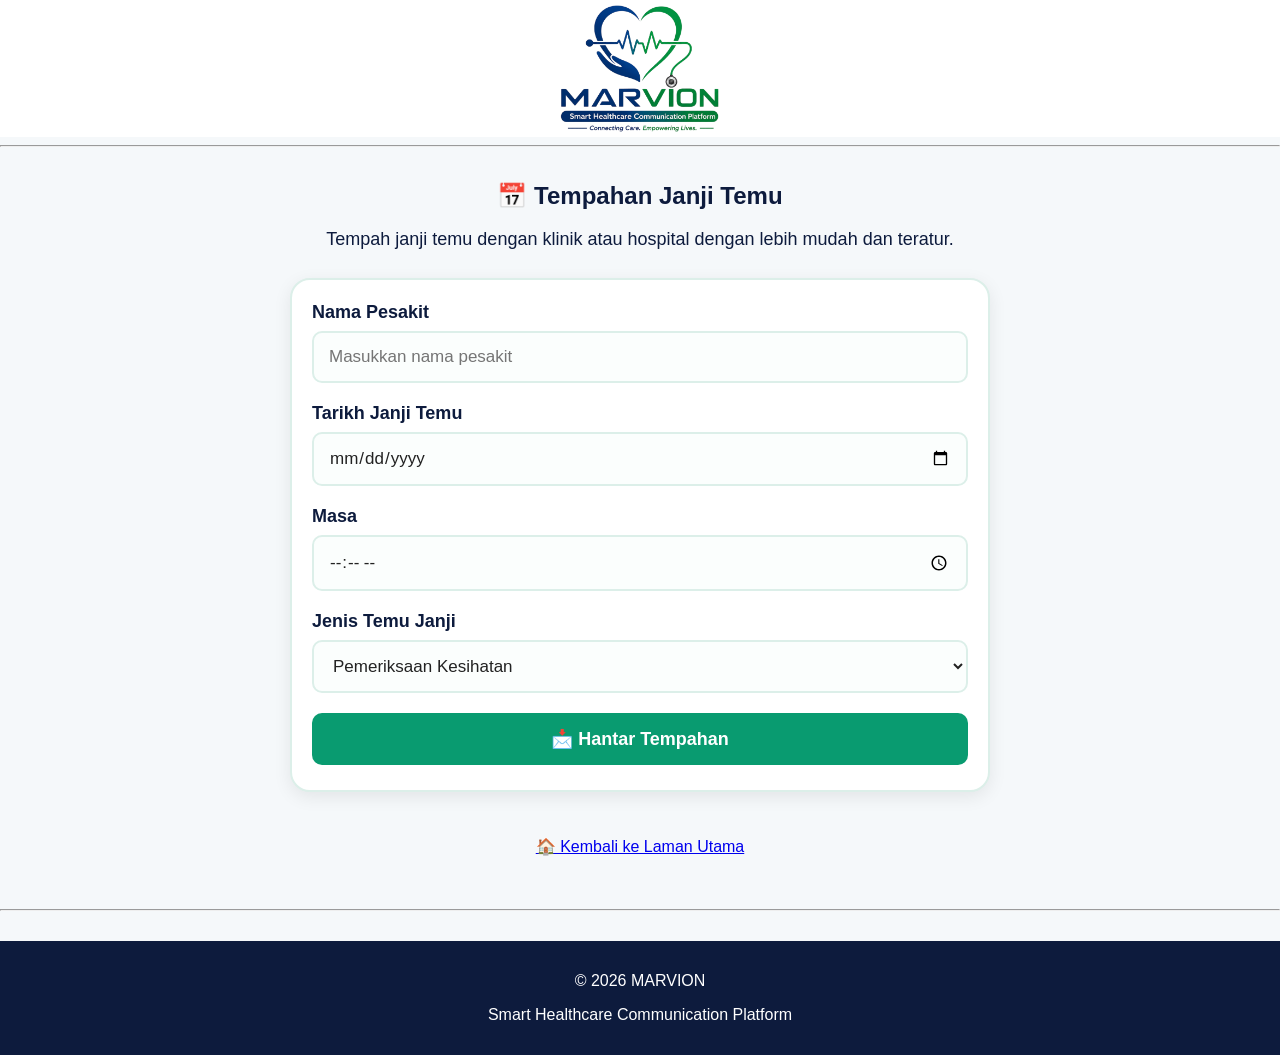
==== appointment.html @ 326092ef "Update appointment.html" ====
<!DOCTYPE html>
<html lang="ms">

<head>
    <meta charset="UTF-8">
    <meta name="viewport" content="width=device-width, initial-scale=1.0">

    <title>Tempahan Janji Temu | MARVION</title>

    <link rel="stylesheet" href="style.css">

    <style>
        main {
            max-width: 700px;
            margin: auto;
            padding: 20px 15px 35px;
        }

        main h2 {
            text-align: center;
            margin: 5px 0 15px;
            line-height: 1.3;
        }

        .intro {
            text-align: center;
            font-size: 18px;
            line-height: 1.5;
            margin: 0 auto 25px;
        }

        .appointment-form {
            background: white;
            border-radius: 20px;
            padding: 22px 20px 25px;
            box-shadow: 0 5px 18px rgba(0, 0, 0, 0.08);
            border: 2px solid #dcefe9;
            box-sizing: border-box;
        }

        .form-group {
            margin-bottom: 20px;
        }

        .form-group label {
            display: block;
            font-size: 18px;
            font-weight: bold;
            margin-bottom: 8px;
            color: #0d1b3d;
        }

        .form-group input,
        .form-group select {
            width: 100%;
            box-sizing: border-box;
            padding: 14px 15px;
            font-size: 17px;
            font-family: Arial, sans-serif;
            border: 2px solid #dcefe9;
            border-radius: 10px;
            background: #fbfefd;
            color: #222;
            outline: none;
        }

        .form-group input:focus,
        .form-group select:focus {
            border-color: #159b72;
        }

        .submit-button {
            width: 100%;
            box-sizing: border-box;
            border: none;
            border-radius: 10px;
            padding: 15px;
            font-size: 18px;
            font-weight: bold;
            font-family: Arial, sans-serif;
            background: #099b70;
            color: white;
            cursor: pointer;
        }

        .success {
            display: none;
            background: #effcf6;
            border: 2px solid #159b72;
            border-radius: 18px;
            padding: 22px 18px;
            margin-top: 28px;
            text-align: center;
            color: #0d1b3d;
            box-sizing: border-box;
        }

        .success h3 {
            color: #247653;
            font-size: 22px;
            margin: 0 0 18px;
        }

        .success p {
            font-size: 17px;
            line-height: 1.5;
            margin: 10px 0;
        }

        .back-link {
            display: block;
            width: fit-content;
            margin: 45px auto 10px;
            text-align: center;
        }

        footer {
            text-align: center;
        }

        @media (max-width: 600px) {

            main {
                padding: 18px 10px 30px;
            }

            main h2 {
                font-size: 22px;
                margin: 5px 0 14px;
            }

            .intro {
                font-size: 17px;
                line-height: 1.5;
                margin-bottom: 25px;
            }

            .appointment-form {
                width: 100%;
                padding: 20px 18px 25px;
                border-radius: 18px;
            }

            .form-group {
                margin-bottom: 19px;
            }

            .form-group label {
                font-size: 18px;
                margin-bottom: 7px;
            }

            .form-group input,
            .form-group select {
                padding: 14px;
                font-size: 17px;
                min-height: 52px;
            }

            .submit-button {
                min-height: 55px;
                font-size: 18px;
            }

            .success {
                margin-top: 28px;
                padding: 22px 16px;
            }
        }
    </style>
</head>

<body>

    <header>
        <img
            src="marvion-logo.png"
            alt="MARVION Smart Healthcare Communication Platform"
            class="logo"
            style="width: 160px !important; max-width: none !important; height: auto; display: block; margin: 0 auto;">
    </header>

    <hr>

    <main>

        <h2>📅 Tempahan Janji Temu</h2>

        <p class="intro">
            Tempah janji temu dengan klinik atau hospital
            dengan lebih mudah dan teratur.
        </p>

        <div class="appointment-form">

            <div class="form-group">
                <label for="nama">Nama Pesakit</label>
                <input
                    type="text"
                    id="nama"
                    placeholder="Masukkan nama pesakit">
            </div>

            <div class="form-group">
                <label for="tarikh">Tarikh Janji Temu</label>
                <input
                    type="date"
                    id="tarikh">
            </div>

            <div class="form-group">
                <label for="masa">Masa</label>
                <input
                    type="time"
                    id="masa">
            </div>

            <div class="form-group">
                <label for="jenis">Jenis Temu Janji</label>

                <select id="jenis">
                    <option value="Pemeriksaan Kesihatan">
                        Pemeriksaan Kesihatan
                    </option>

                    <option value="Rawatan Susulan">
                        Rawatan Susulan
                    </option>

                    <option value="Konsultasi Doktor">
                        Konsultasi Doktor
                    </option>

                    <option value="Pemeriksaan Pergigian">
                        Pemeriksaan Pergigian
                    </option>
                </select>
            </div>

            <button
                type="button"
                class="submit-button"
                onclick="hantarTempahan()">
                📩 Hantar Tempahan
            </button>

        </div>

        <div
            class="success"
            id="pengesahan">

            <h3>📅 Tempahan Berjaya!</h3>

            <div id="butiranTempahan"></div>

            <p>
                Terima kasih kerana menggunakan MARVION.
            </p>

        </div>

        <a
            href="index.html"
            class="back-link">
            🏠 Kembali ke Laman Utama
        </a>

    </main>

    <hr>

    <footer>
        <p>© 2026 MARVION</p>
        <p>Smart Healthcare Communication Platform</p>
    </footer>


    <script>

        function hantarTempahan() {

            let nama =
                document.getElementById("nama").value.trim();

            let tarikh =
                document.getElementById("tarikh").value;

            let masa =
                document.getElementById("masa").value;

            let jenis =
                document.getElementById("jenis").value;


            if (nama === "") {
                alert("Sila masukkan nama pesakit.");
                return;
            }

            if (tarikh === "") {
                alert("Sila pilih tarikh janji temu.");
                return;
            }

            if (masa === "") {
                alert("Sila pilih masa janji temu.");
                return;
            }


            /* SIMPAN TEMPAHAN */
            let tempahan = {
                nama: nama,
                tarikh: tarikh,
                masa: masa,
                jenis: jenis
            };

            localStorage.setItem(
                "tempahanJanjiTemu",
                JSON.stringify(tempahan)
            );


            /* PAPARKAN PENGESAHAN */
            paparTempahan(tempahan);


            document.getElementById("pengesahan")
                .scrollIntoView({
                    behavior: "smooth",
                    block: "start"
                });
        }


        function paparTempahan(tempahan) {

            document.getElementById("butiranTempahan").innerHTML =

                "<p><strong>Nama:</strong> " +
                tempahan.nama +
                "</p>" +

                "<p><strong>Tarikh:</strong> " +
                tempahan.tarikh +
                "</p>" +

                "<p><strong>Masa:</strong> " +
                tempahan.masa +
                "</p>" +

                "<p><strong>Jenis Temu Janji:</strong> " +
                tempahan.jenis +
                "</p>";

            document.getElementById("pengesahan")
                .style.display = "block";
        }


        /* PAPARKAN SEMULA TEMPAHAN YANG TELAH DISIMPAN */
        window.onload = function() {

            let data =
                localStorage.getItem("tempahanJanjiTemu");

            if (data) {

                let tempahan =
                    JSON.parse(data);

                document.getElementById("nama").value =
                    tempahan.nama;

                document.getElementById("tarikh").value =
                    tempahan.tarikh;

                document.getElementById("masa").value =
                    tempahan.masa;

                document.getElementById("jenis").value =
                    tempahan.jenis;

                paparTempahan(tempahan);
            }
        };

    </script>

</body>

</html>
---- style.css ----
body {
    font-family: Arial, sans-serif;
    margin: 0;
    background-color: #f5f8fa;
    color: #0d1b3d;
}

header {
    background: white;
    color: white;
    padding: 5px 10px;
    text-align: center;
}

header h1 {
    font-size: 36px;
    margin: 5px 0 10px;
}

header p {
    margin: 8px 0;
}

header p strong {
    color: #b7f7dc;
}

.logo {
    width: 190px;
    max-width: 65%;
    height: auto;
    display: block;
    margin: 0 auto 5px;
}

main {
    padding: 0 15px 30px;
    max-width: 1000px;
    margin: auto;
}

main h2 {
    text-align: center;
    color: #0d1b3d;
    margin-top: 10px;
    margin-bottom: 25px;
}

.arahan {
    text-align: center;
    margin-bottom: 20px;
}
.menu {
    display: grid;
    grid-template-columns: 1fr 1fr;
    gap: 18px;
}

.card {
    background: white;
    padding: 25px 15px;
    border-radius: 14px;
    text-align: center;
    font-weight: bold;
    text-decoration: none;
    color: #0d1b3d;
    border: 2px solid #d8eee5;
    box-shadow: 0 4px 10px rgba(13, 27, 61, 0.08);
    transition: 0.2s;
}

.card:hover {
    background-color: #ecfdf5;
    border-color: #059669;
    transform: translateY(-3px);
}

footer {
    background-color: #0d1b3d;
    color: white;
    text-align: center;
    padding: 15px;
    margin-top: 30px;
}

@media (max-width: 600px) {
    .menu {
        grid-template-columns: 1fr;
    }

    header h1 {
        font-size: 30px;
    }

    header {
    padding: 5px 10px;
  }

.logo {
    display: block;
    width: 180px;
    max-width: 100%;
    height: auto;
    margin: 0 auto;
}

header p {
    margin: 2px 0;
    font-size: 12px;
  }
}

/* EMERGENCY MODE */
.emergency-card {
    background: #fff0f0;
    border: 3px solid #d32f2f;
    color: #b71c1c;
    font-size: 22px;
    padding: 25px 15px;
    font-weight: bold;
    box-shadow: 0 4px 12px rgba(211, 47, 47, 0.25);
    animation: emergencyPulse 1.5s infinite;
}

.emergency-card small {
    display: block;
    font-size: 14px;
    margin-top: 8px;
    color: #7f0000;
}

@keyframes emergencyPulse {
    0%, 100% {
        transform: scale(1);
    }
    50% {
        transform: scale(1.02);
    }
}

/* Logo untuk telefon */
@media (max-width: 600px) {
    header {
        padding: 3px 10px !important;
    }

    header img,
    .logo {
        width: 100px !important;
        max-width: 100px !important;
        height: auto !important;
        display: block;
        margin: 0 auto;
    }
}

@media (max-width: 600px) {
    header {
        padding: 2px 10px;
    }

    .logo {
        width: 190px;
        max-width: 65%;
        margin: 0 auto 2px;
    }

    header + hr {
        margin: 5px 0;
    }

    main h2 {
        margin-top: 10px;
        margin-bottom: 15px;
    }
}

/* ===== BORANG TEMPAHAN ===== */

form {
    max-width: 600px;
    margin: 0 auto;
    background: white;
    padding: 25px;
    border-radius: 16px;
    box-shadow: 0 4px 15px rgba(13, 27, 61, 0.08);
    border: 2px solid #d8eee5;
}

form label {
    display: block;
    text-align: left;
    font-weight: bold;
    color: #0d1b3d;
    margin-top: 15px;
    margin-bottom: 6px;
}

form input,
form select {
    width: 100%;
    box-sizing: border-box;
    padding: 12px;
    border: 2px solid #d8eee5;
    border-radius: 10px;
    font-size: 16px;
    background: #f9fdfb;
}

form input:focus,
form select:focus {
    outline: none;
    border-color: #059669;
}

form button {
    display: block;
    width: 100%;
    margin-top: 22px;
    padding: 13px;
    border: none;
    border-radius: 10px;
    background: #059669;
    color: white;
    font-size: 17px;
    font-weight: bold;
    cursor: pointer;
}

form button:hover {
    background: #047857;
    transform: translateY(-2px);
}

#pengesahan {
    max-width: 600px;
    margin: 20px auto;
    padding: 20px;
    background: #ecfdf5;
    border: 2px solid #059669;
    border-radius: 14px;
    text-align: center;
}

#pengesahan h3 {
    color: #047857;
}

/* Paparan telefon */
@media (max-width: 600px) {
    form {
        padding: 18px;
        margin: 0 10px;
    }

    form input,
    form select {
        font-size: 15px;
    }

/* ===== KEMASAN AKHIR MARVION ===== */

main {
    text-align: center;
}

main > p {
    text-align: center;
}

main form {
    margin-left: auto;
    margin-right: auto;
}

#status {
    max-width: 600px;
    margin: 25px auto;
    padding: 25px;
    text-align: center;
    background: #ffffff;
    border-radius: 14px;
    box-shadow: 0 2px 8px rgba(0,0,0,0.08);
}

#status p {
    text-align: center;
    margin: 8px 0;
}

#status strong {
    display: inline-block;
    margin-bottom: 8px;
}

#pengesahan {
    max-width: 600px;
    margin: 25px auto;
    text-align: center;
}

main a {
    display: block;
    width: fit-content;
    margin: 20px auto;
    text-align: center;
}

header {
    text-align: center;
}

header .logo {
    display: block;
    margin-left: auto;
    margin-right: auto;
}

footer {
    text-align: center;
}
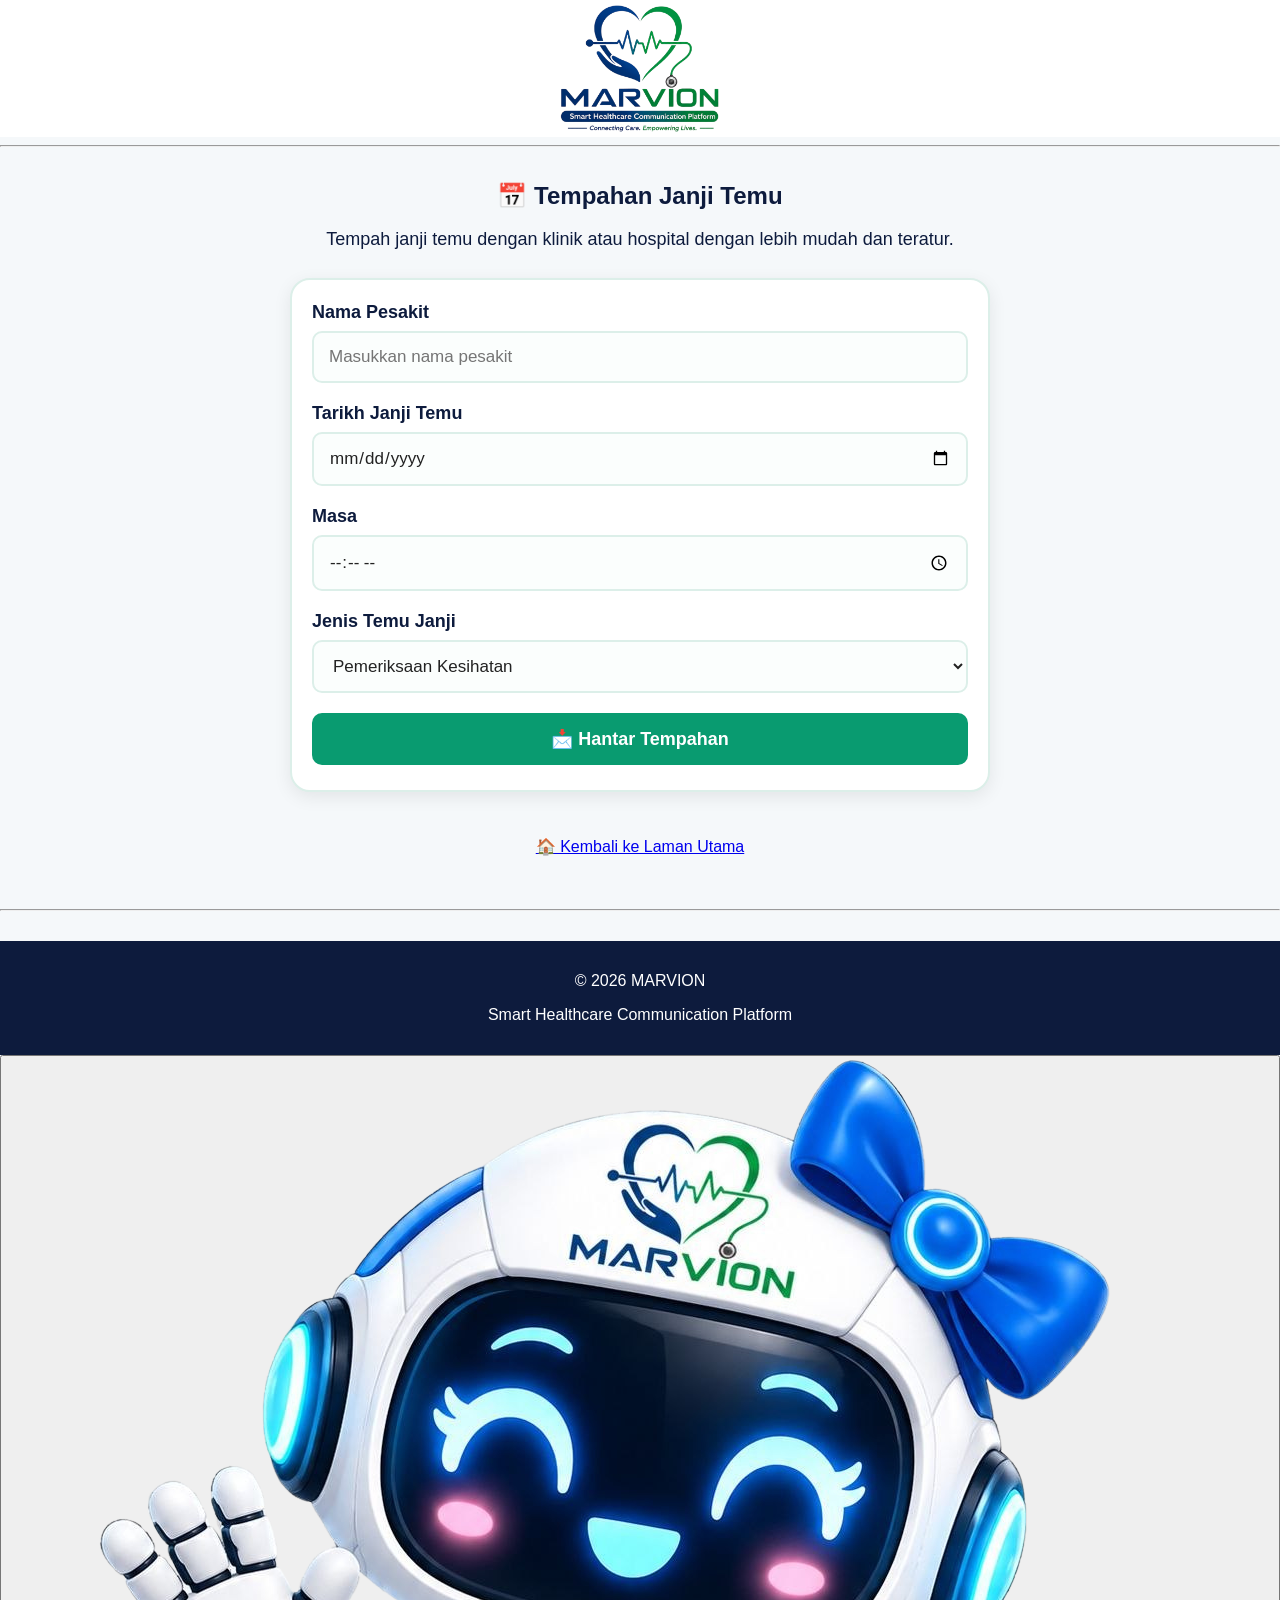
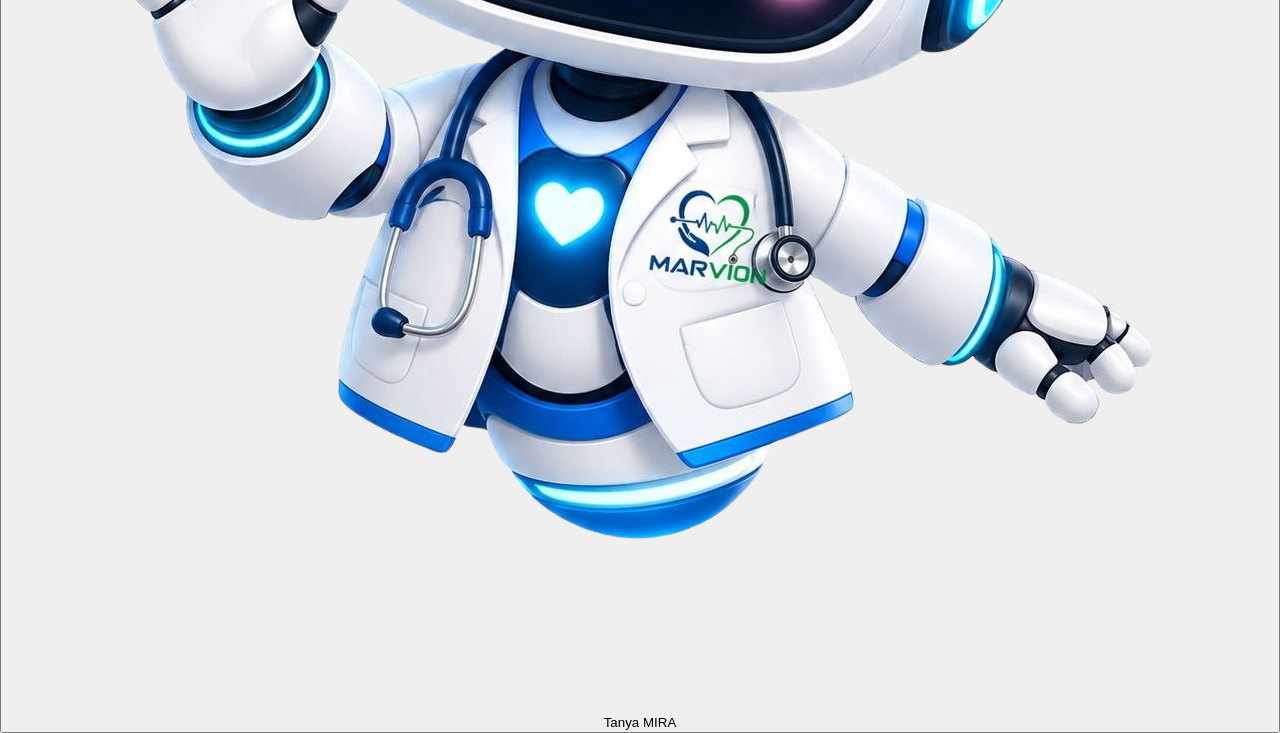
==== commit acda2bf9: "Update appointment.html" ====
--- a/appointment.html
+++ b/appointment.html
@@ -389,6 +389,13 @@
 
     </script>
 
+<!-- MIRA - MARVION Intelligent Response Assistant -->
+<button id="mira-chat-button" type="button">
+    <span id="mira-avatar">
+        <img src="mira-robot.png" alt="MIRA">
+    </span>
+    <span>Tanya MIRA</span>
+</button>    
 </body>
 
 </html>
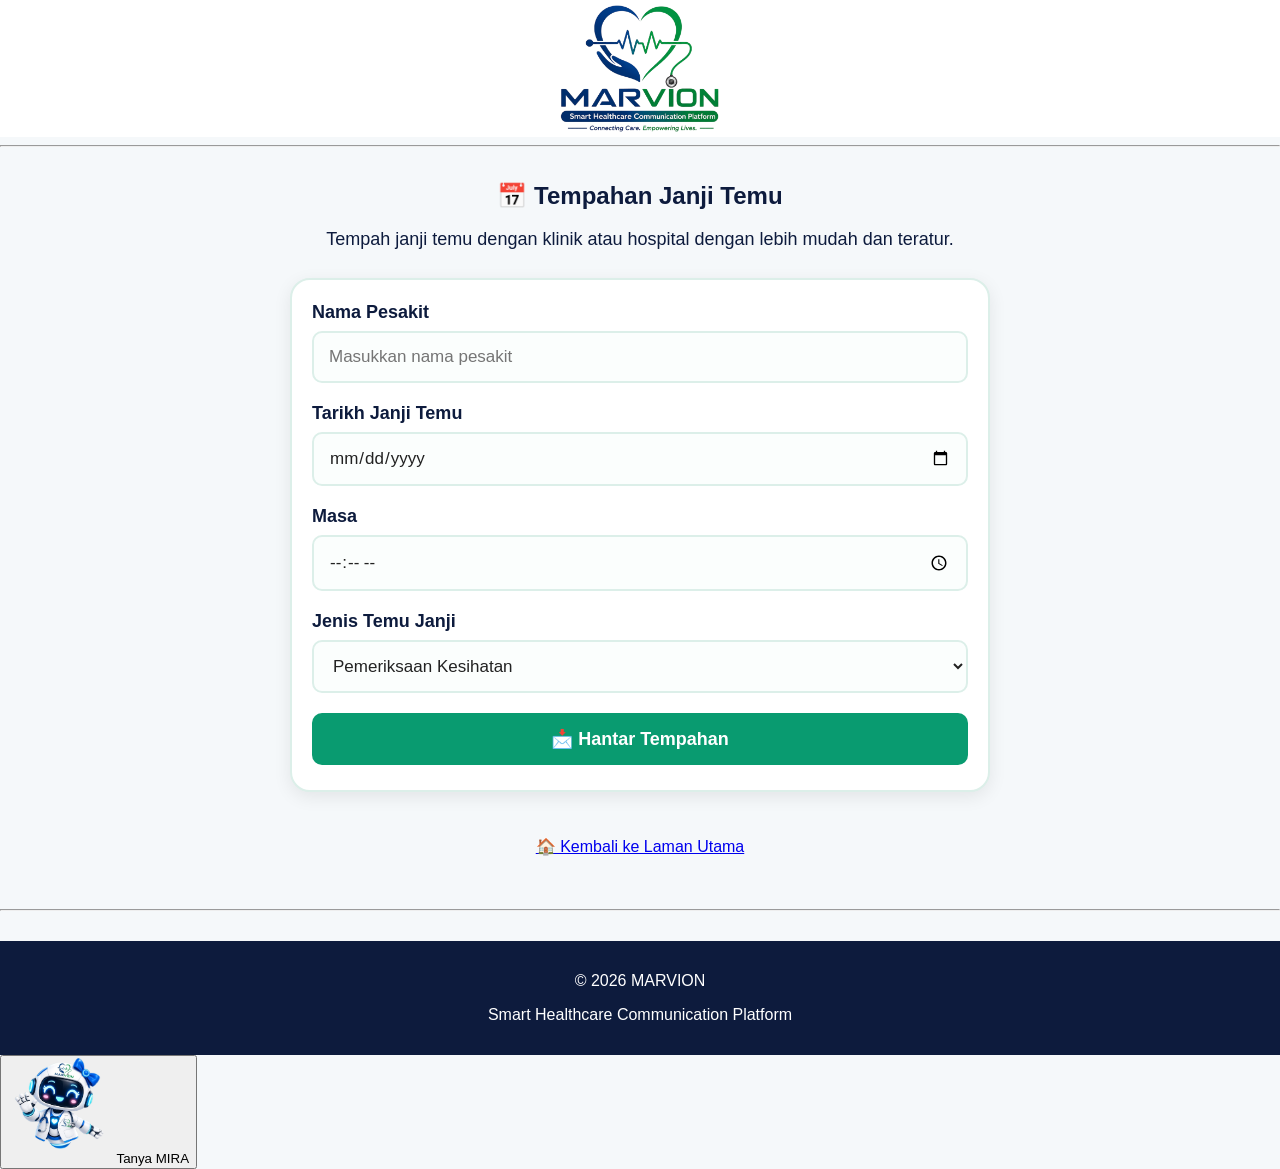
==== commit 49c8e64c: "Update appointment.html" ====
--- a/appointment.html
+++ b/appointment.html
@@ -392,7 +392,7 @@
 <!-- MIRA - MARVION Intelligent Response Assistant -->
 <button id="mira-chat-button" type="button">
     <span id="mira-avatar">
-        <img src="mira-robot.png" alt="MIRA">
+        <img src="mira-robot.png" alt="MIRA" style="width:105px; height:105px; object-fit:contain;">
     </span>
     <span>Tanya MIRA</span>
 </button>    
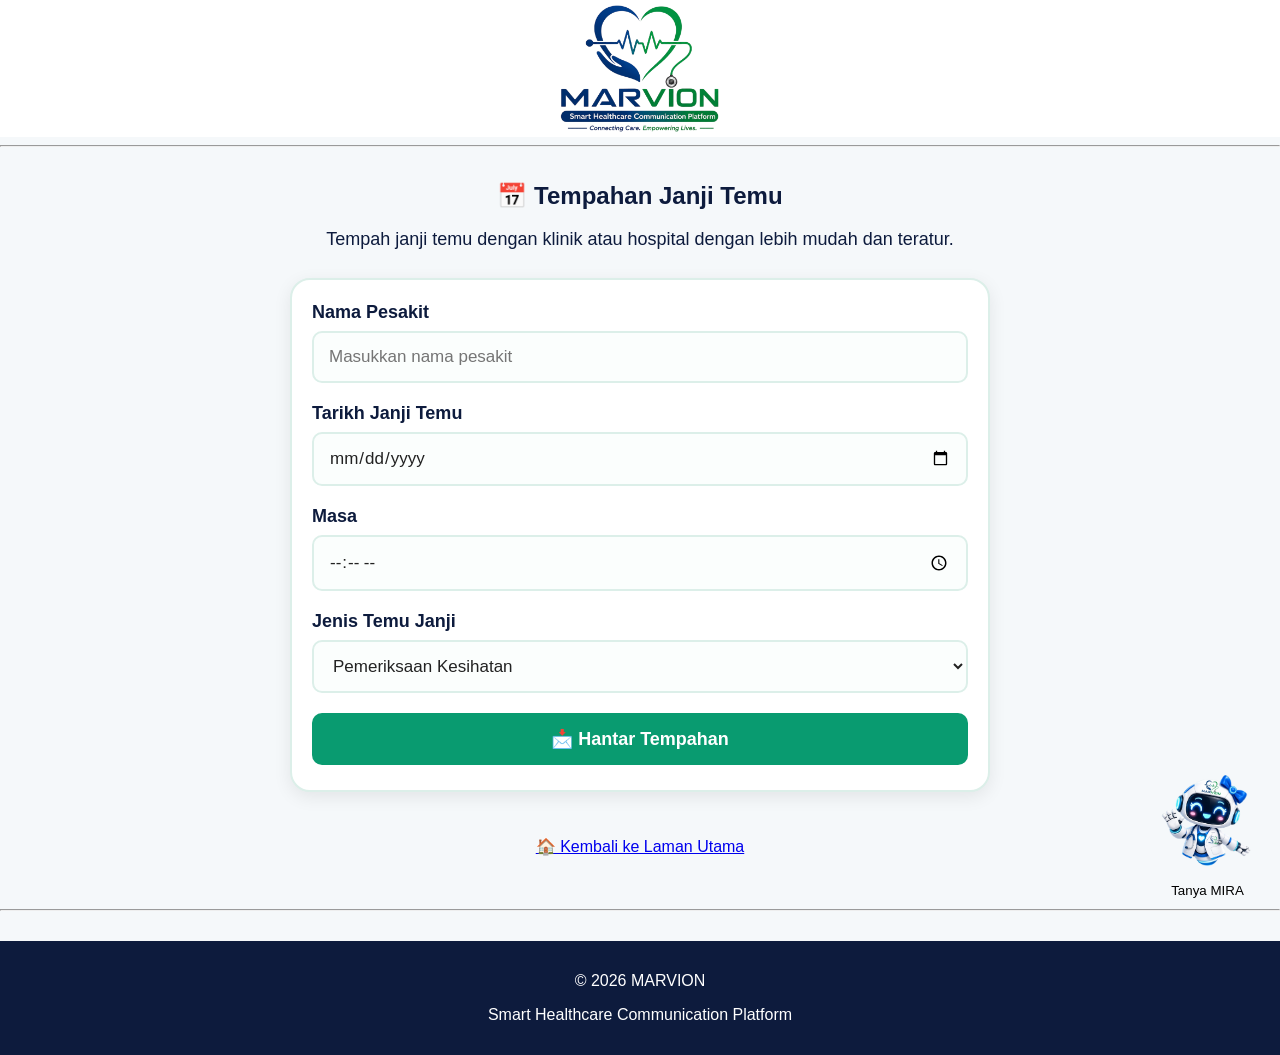
==== commit 993c32d2: "Update appointment.html" ====
--- a/appointment.html
+++ b/appointment.html
@@ -390,7 +390,7 @@
     </script>
 
 <!-- MIRA - MARVION Intelligent Response Assistant -->
-<button id="mira-chat-button" type="button">
+<button id="mira-chat-button" type="button" style="position:fixed; right:20px; bottom:20px; width:105px; height:105px; background:transparent; border:none; padding:0; z-index:9999;">
     <span id="mira-avatar">
         <img src="mira-robot.png" alt="MIRA" style="width:105px; height:105px; object-fit:contain;">
     </span>
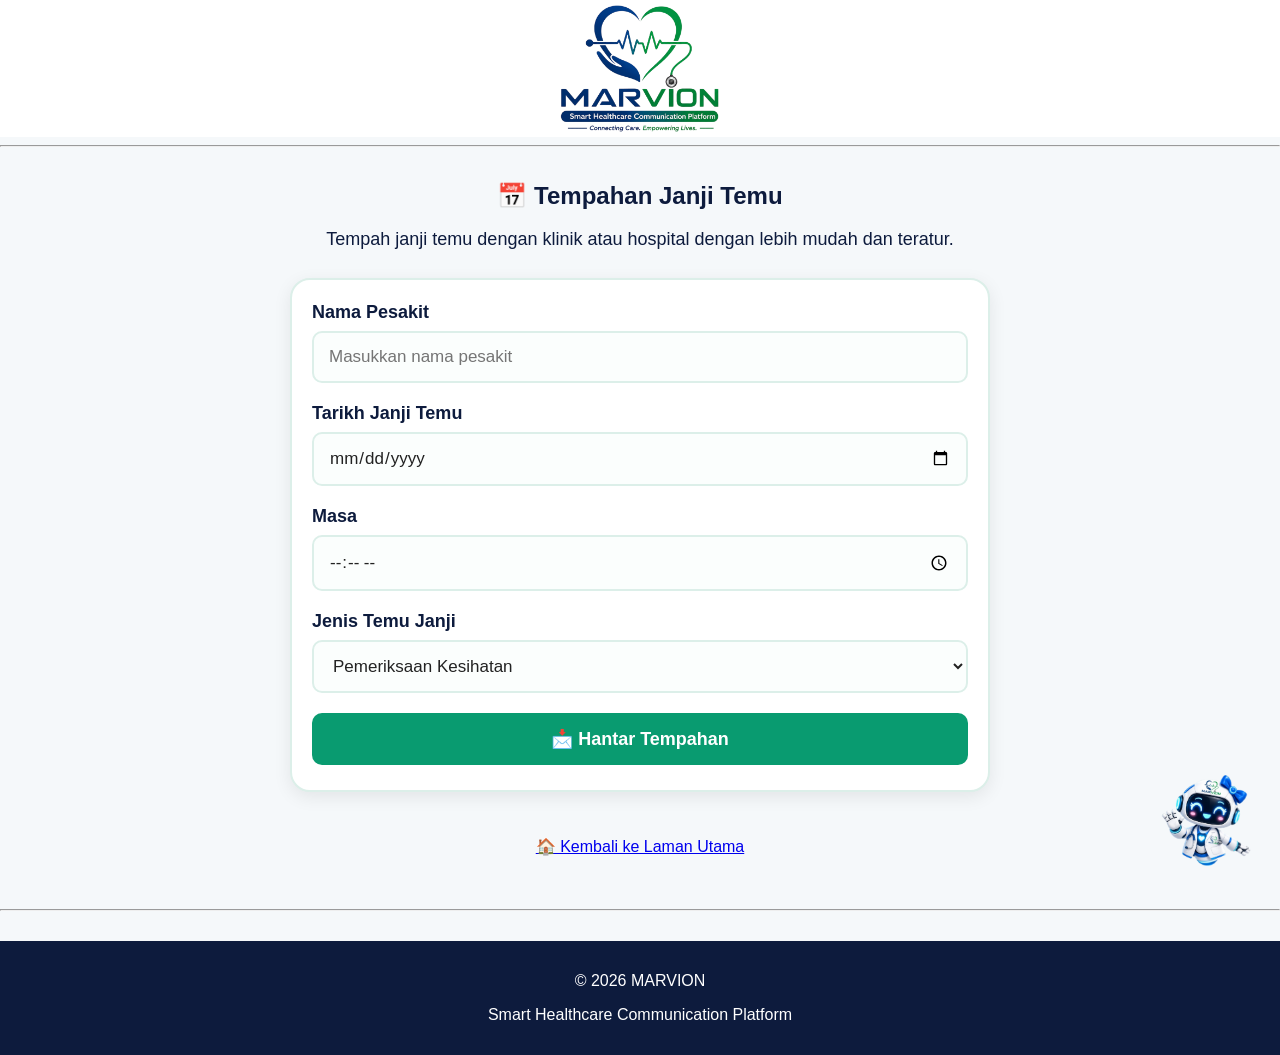
==== commit 24aebbc3: "Update appointment.html" ====
--- a/appointment.html
+++ b/appointment.html
@@ -394,7 +394,7 @@
     <span id="mira-avatar">
         <img src="mira-robot.png" alt="MIRA" style="width:105px; height:105px; object-fit:contain;">
     </span>
-    <span>Tanya MIRA</span>
+    <span style="display:none;">Tanya MIRA</span>
 </button>    
 </body>
 
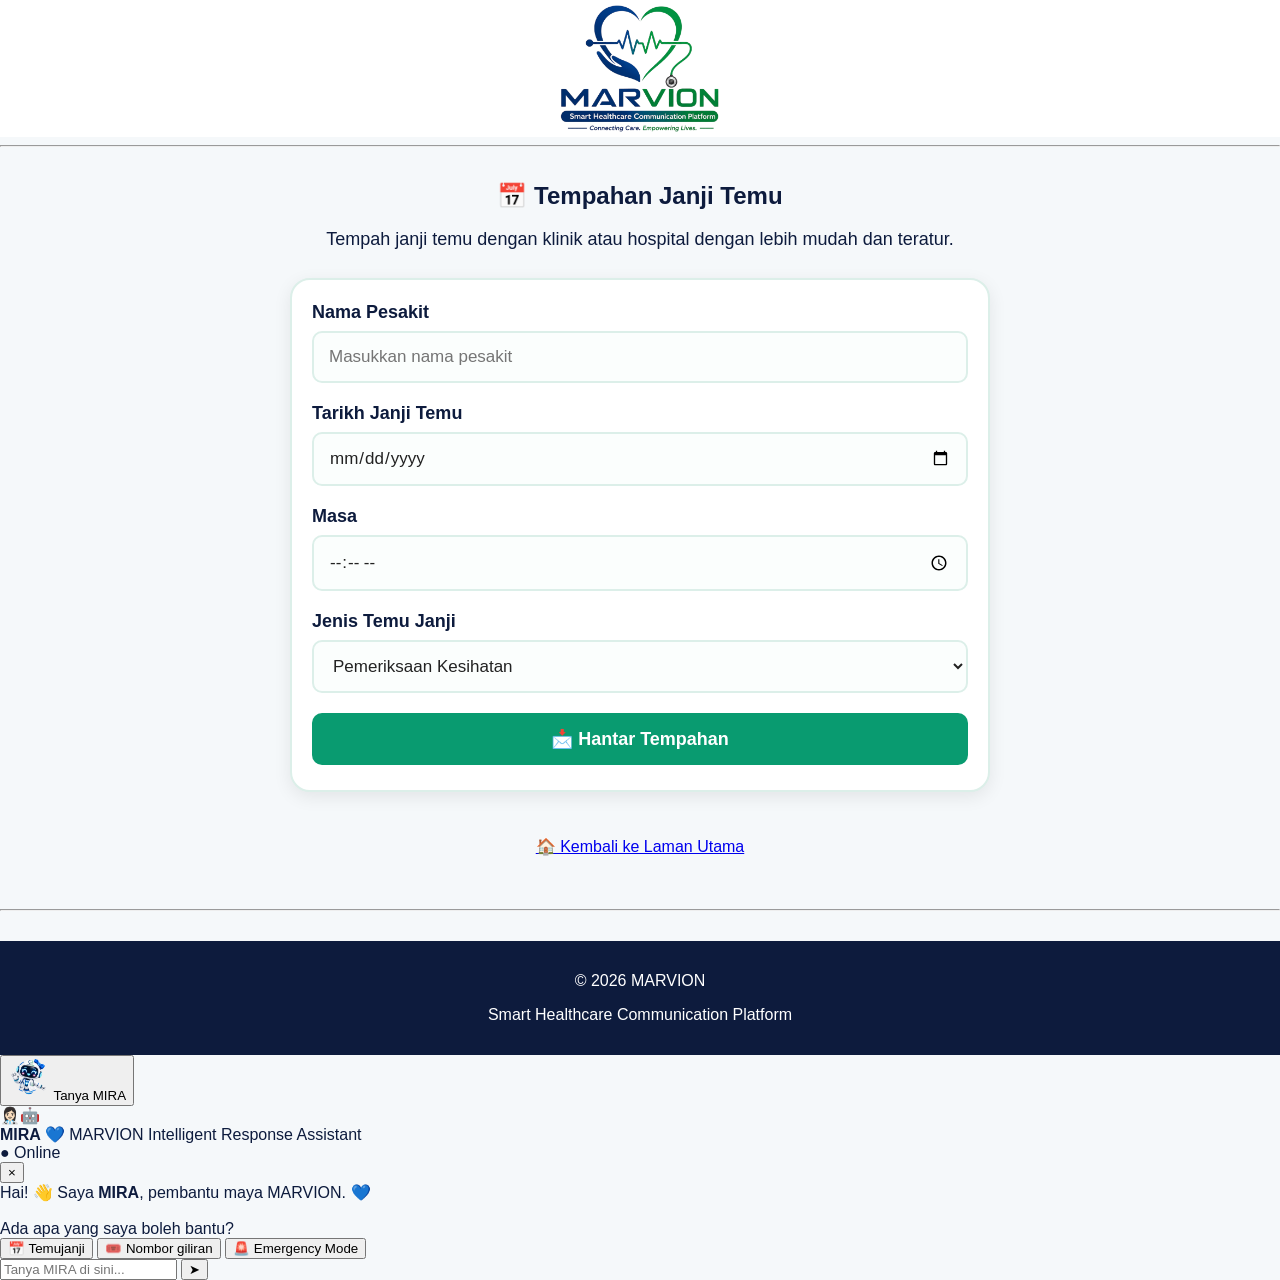
==== commit 37f18756: "Update appointment.html" ====
--- a/appointment.html
+++ b/appointment.html
@@ -390,12 +390,70 @@
     </script>
 
 <!-- MIRA - MARVION Intelligent Response Assistant -->
-<button id="mira-chat-button" type="button" style="position:fixed; right:20px; bottom:20px; width:105px; height:105px; background:transparent; border:none; padding:0; z-index:9999;">
+
+<button id="mira-chat-button" type="button">
     <span id="mira-avatar">
-        <img src="mira-robot.png" alt="MIRA" style="width:105px; height:105px; object-fit:contain;">
+        <img src="mira-robot.png" alt="MIRA" style="width:42px; height:42px; object-fit:contain; border-radius:50%;">
     </span>
-    <span style="display:none;">Tanya MIRA</span>
-</button>    
+    <span>Tanya MIRA</span>
+</button>
+
+<div id="mira-chat-box">
+
+    <div id="mira-header">
+        <div id="mira-header-avatar">👩🏻‍⚕️🤖</div>
+
+        <div id="mira-header-info">
+            <strong>MIRA 💙</strong>
+            <span>MARVION Intelligent Response Assistant</span>
+            <div class="mira-online">● Online</div>
+        </div>
+
+        <button id="mira-close" type="button">×</button>
+    </div>
+
+    <div id="mira-messages">
+
+        <div class="mira-message bot">
+            <div class="mira-bubble">
+                Hai! 👋 Saya <strong>MIRA</strong>, pembantu maya MARVION. 💙
+                <br><br>
+                Ada apa yang saya boleh bantu?
+            </div>
+        </div>
+
+    </div>
+
+    <div id="mira-quick-buttons">
+
+        <button class="mira-quick-btn" type="button">
+            📅 Temujanji
+        </button>
+
+        <button class="mira-quick-btn" type="button">
+            🎟️ Nombor giliran
+        </button>
+
+        <button class="mira-quick-btn" type="button">
+            🚨 Emergency Mode
+        </button>
+
+    </div>
+
+    <div id="mira-input-area">
+
+        <input
+            id="mira-input"
+            type="text"
+            placeholder="Tanya MIRA di sini..."
+        >
+
+        <button id="mira-send" type="button">➤</button>
+
+    </div>
+
+</div>
+    
 </body>
 
 </html>
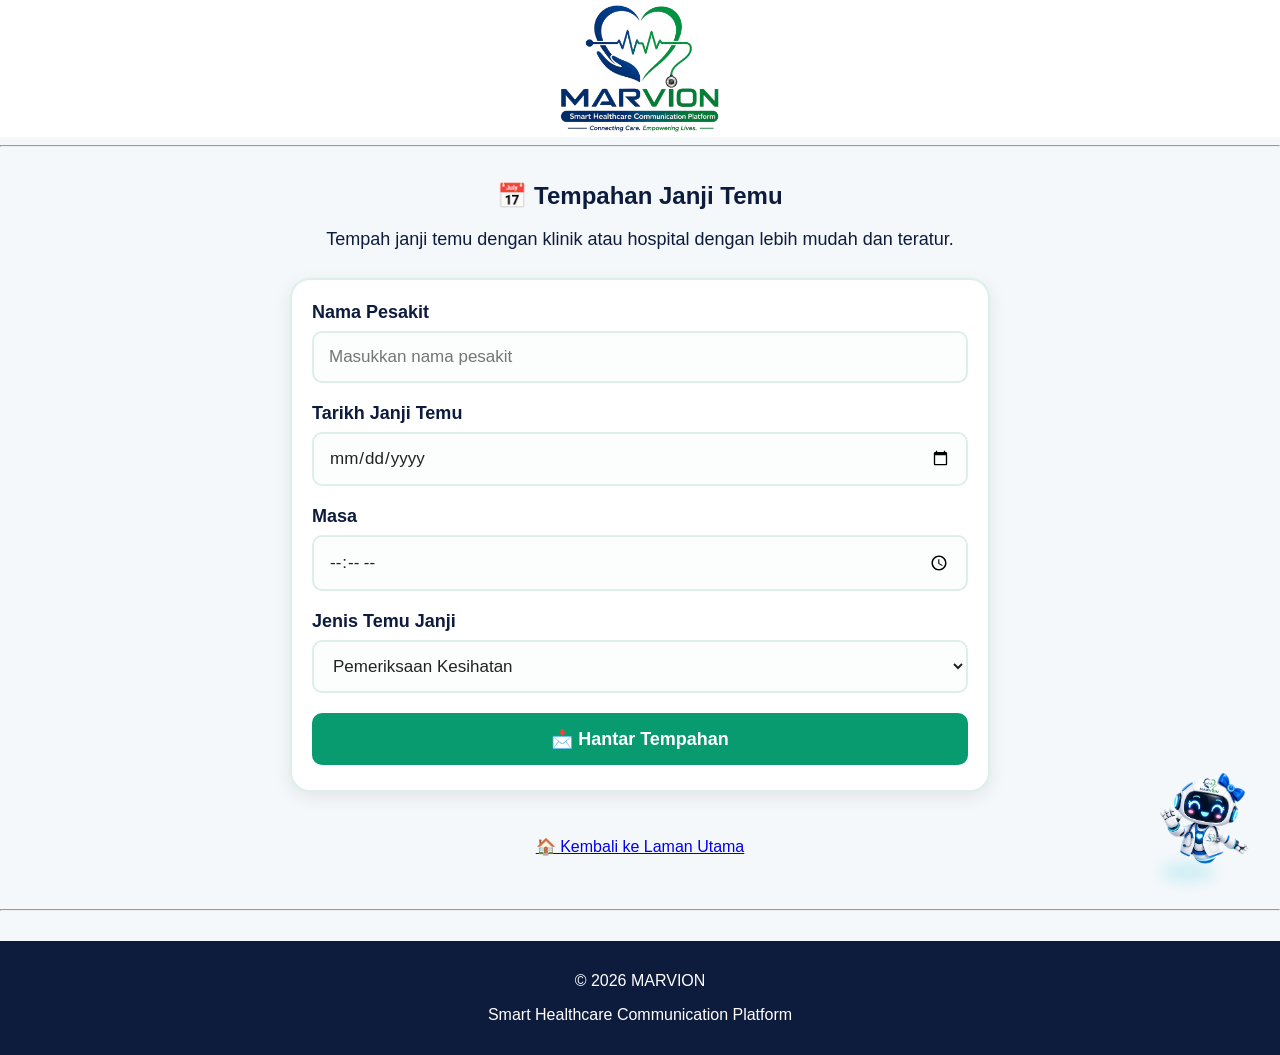
==== commit 415870b6: "Update appointment.html" ====
--- a/appointment.html
+++ b/appointment.html
@@ -8,6 +8,7 @@
     <title>Tempahan Janji Temu | MARVION</title>
 
     <link rel="stylesheet" href="style.css">
+    <link rel="stylesheet" href="marvion-ai.css">
 
     <style>
         main {
--- a/marvion-ai.css
+++ b/marvion-ai.css
@@ -0,0 +1,359 @@
+/* =====================================================
+   MIRA - MARVION Intelligent Response Assistant
+   Robot Doktor Perempuan Comel 🤖👩🏻‍⚕️
+   ===================================================== */
+
+#mira-chat-button {
+    position: fixed;
+    right: 22px;
+    bottom: 22px;
+    z-index: 9999;
+    border: none;
+    border-radius: 50px;
+    padding: 12px 18px 12px 12px;
+    background: linear-gradient(135deg, #0b4f8a, #00a878);
+    color: white;
+    font-size: 16px;
+    font-weight: 700;
+    cursor: pointer;
+    box-shadow: 0 6px 20px rgba(0, 0, 0, 0.22);
+    display: flex;
+    align-items: center;
+    gap: 9px;
+    transition: 0.25s ease;
+}
+
+#mira-chat-button:hover {
+    transform: translateY(-3px) scale(1.03);
+}
+
+#mira-avatar {
+    width: 42px;
+    height: 42px;
+    border-radius: 50%;
+    background: white;
+    display: flex;
+    align-items: center;
+    justify-content: center;
+    font-size: 25px;
+    box-shadow: 0 2px 8px rgba(0,0,0,0.15);
+}
+
+/* Kotak Chat MIRA */
+#mira-chat-box {
+    position: fixed;
+    right: 22px;
+    bottom: 88px;
+    width: 360px;
+    max-width: calc(100vw - 30px);
+    height: 520px;
+    max-height: calc(100vh - 120px);
+    background: white;
+    border-radius: 24px;
+    overflow: hidden;
+    z-index: 9998;
+    box-shadow: 0 12px 40px rgba(0,0,0,0.25);
+    display: none;
+    flex-direction: column;
+    border: 2px solid #d9f3ed;
+}
+
+/* Header MIRA */
+#mira-header {
+    background: linear-gradient(135deg, #0b4f8a, #00a878);
+    color: white;
+    padding: 15px;
+    display: flex;
+    align-items: center;
+    gap: 12px;
+}
+
+#mira-header-avatar {
+    width: 48px;
+    height: 48px;
+    background: white;
+    border-radius: 50%;
+    display: flex;
+    align-items: center;
+    justify-content: center;
+    font-size: 29px;
+}
+
+#mira-header-info {
+    flex: 1;
+}
+
+#mira-header-info strong {
+    display: block;
+    font-size: 19px;
+}
+
+#mira-header-info span {
+    font-size: 11px;
+    opacity: 0.9;
+}
+
+#mira-close {
+    border: none;
+    background: rgba(255,255,255,0.2);
+    color: white;
+    width: 34px;
+    height: 34px;
+    border-radius: 50%;
+    font-size: 20px;
+    cursor: pointer;
+}
+
+/* Ruang mesej */
+#mira-messages {
+    flex: 1;
+    padding: 15px;
+    overflow-y: auto;
+    background: #f7fbfa;
+}
+
+.mira-message {
+    margin-bottom: 12px;
+    display: flex;
+}
+
+.mira-message.bot {
+    justify-content: flex-start;
+}
+
+.mira-message.user {
+    justify-content: flex-end;
+}
+
+.mira-bubble {
+    max-width: 82%;
+    padding: 11px 14px;
+    border-radius: 17px;
+    font-size: 14px;
+    line-height: 1.45;
+}
+
+.mira-message.bot .mira-bubble {
+    background: #e1f6ee;
+    color: #123;
+    border-bottom-left-radius: 5px;
+}
+
+.mira-message.user .mira-bubble {
+    background: #0b4f8a;
+    color: white;
+    border-bottom-right-radius: 5px;
+}
+
+/* Soalan pantas */
+#mira-quick-buttons {
+    padding: 8px 12px;
+    display: flex;
+    gap: 7px;
+    overflow-x: auto;
+    background: white;
+    border-top: 1px solid #eee;
+}
+
+.mira-quick-btn {
+    white-space: nowrap;
+    border: 1px solid #b8dfd4;
+    background: white;
+    color: #0b4f8a;
+    border-radius: 20px;
+    padding: 7px 11px;
+    font-size: 12px;
+    cursor: pointer;
+}
+
+.mira-quick-btn:hover {
+    background: #e8f8f3;
+}
+
+/* Ruang taip */
+#mira-input-area {
+    display: flex;
+    gap: 8px;
+    padding: 11px;
+    background: white;
+    border-top: 1px solid #eee;
+}
+
+#mira-input {
+    flex: 1;
+    border: none;
+    outline: none;
+    background: #f0f4f7;
+    border-radius: 22px;
+    padding: 11px 15px;
+    font-size: 14px;
+}
+
+#mira-send {
+    width: 44px;
+    height: 44px;
+    border: none;
+    border-radius: 50%;
+    background: #00a878;
+    color: white;
+    font-size: 19px;
+    cursor: pointer;
+}
+
+/* Status online */
+.mira-online {
+    color: #bfffe9;
+    font-size: 11px;
+}
+
+/* Paparan telefon */
+@media (max-width: 600px) {
+
+    #mira-chat-button {
+        right: 14px;
+        bottom: 14px;
+        padding: 9px 14px 9px 9px;
+        font-size: 14px;
+    }
+
+    #mira-avatar {
+        width: 38px;
+        height: 38px;
+        font-size: 22px;
+    }
+
+#mira-chat-box {
+        right: 10px;
+        bottom: 75px;
+        width: calc(100vw - 20px);
+        height: 500px;
+        max-height: calc(100vh - 95px);
+        border-radius: 20px;
+    }
+}
+
+/* =====================================================
+   MIRA - Paparan Robot Besar & Terapung
+   ===================================================== */
+
+#mira-chat-button {
+    padding: 6px 18px 6px 6px;
+    gap: 10px;
+}
+
+#mira-avatar {
+    width: 68px;
+    height: 68px;
+    background: transparent;
+    box-shadow: none;
+    animation: miraFloat 3s ease-in-out infinite;
+}
+
+#mira-avatar img {
+    width: 68px !important;
+    height: 68px !important;
+    object-fit: contain;
+    border-radius: 0 !important;
+}
+
+/* Animasi terapung */
+@keyframes miraFloat {
+    0%, 100% {
+        transform: translateY(0);
+    }
+
+    50% {
+        transform: translateY(-8px);
+    }
+}
+
+/* Sedikit efek cahaya */
+#mira-avatar::after {
+    content: "";
+    position: absolute;
+    width: 55px;
+    height: 18px;
+    background: rgba(0, 190, 220, 0.18);
+    border-radius: 50%;
+    filter: blur(8px);
+    bottom: -3px;
+    left: 7px;
+    z-index: -1;
+}
+
+/* Telefon */
+@media (max-width: 600px) {
+
+    #mira-chat-button {
+        padding: 5px 13px 5px 5px;
+    }
+
+    #mira-avatar {
+        width: 62px;
+        height: 62px;
+    }
+
+    #mira-avatar img {
+        width: 62px !important;
+        height: 62px !important;
+    }
+}
+
+/* MIRA - robot terapung sahaja */
+#mira-chat-button {
+    background: transparent !important;
+    border: none !important;
+    box-shadow: none !important;
+    padding: 0 !important;
+    border-radius: 0 !important;
+    width: 105px;
+    height: 105px;
+}
+
+#mira-chat-button #mira-avatar {
+    width: 105px !important;
+    height: 105px !important;
+    background: transparent !important;
+    box-shadow: none !important;
+    animation: miraFloat 3s ease-in-out infinite;
+}
+
+#mira-chat-button #mira-avatar img {
+    width: 105px !important;
+    height: 105px !important;
+    object-fit: contain;
+    border-radius: 0 !important;
+}
+
+/* Sembunyikan tulisan Tanya MIRA */
+#mira-chat-button > span:last-child {
+    display: none !important;
+}
+
+/* MIRA terapung perlahan */
+@keyframes miraFloat {
+    0%, 100% {
+        transform: translateY(0);
+    }
+    50% {
+        transform: translateY(-8px);
+    }
+}
+
+/* Telefon */
+@media (max-width: 600px) {
+    #mira-chat-button {
+        width: 105px;
+        height: 105px;
+    }
+
+    #mira-chat-button #mira-avatar {
+        width: 105px !important;
+        height: 105px !important;
+    }
+
+    #mira-chat-button #mira-avatar img {
+        width: 105px !important;
+        height: 105px !important;
+    }
+}
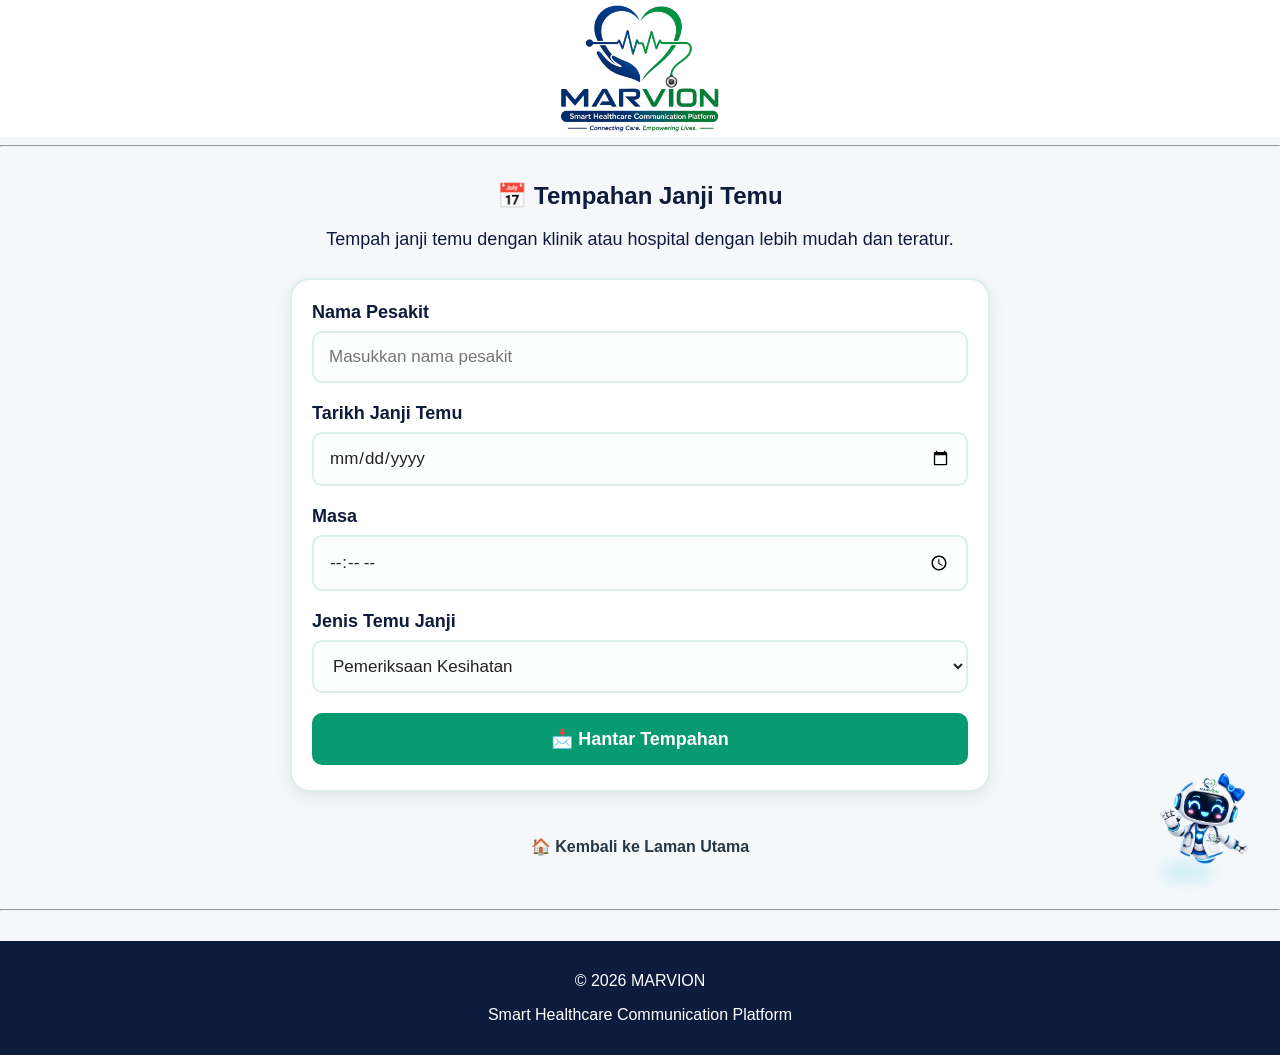
==== commit 20b6ea67: "Update appointment.html" ====
--- a/appointment.html
+++ b/appointment.html
@@ -108,11 +108,19 @@
             margin: 10px 0;
         }
 
+        /* PAUTAN KEMBALI KE LAMAN UTAMA */
         .back-link {
             display: block;
             width: fit-content;
             margin: 45px auto 10px;
             text-align: center;
+            color: #263746;
+            font-weight: bold;
+            text-decoration: none;
+        }
+
+        .back-link:hover {
+            color: #079b75;
         }
 
         footer {
@@ -276,7 +284,6 @@
         <p>Smart Healthcare Communication Platform</p>
     </footer>
 
-
     <script>
 
         function hantarTempahan() {
@@ -292,7 +299,6 @@
 
             let jenis =
                 document.getElementById("jenis").value;
-
 
             if (nama === "") {
                 alert("Sila masukkan nama pesakit.");
@@ -308,7 +314,6 @@
                 alert("Sila pilih masa janji temu.");
                 return;
             }
-
 
             /* SIMPAN TEMPAHAN */
             let tempahan = {
@@ -323,10 +328,8 @@
                 JSON.stringify(tempahan)
             );
 
-
             /* PAPARKAN PENGESAHAN */
             paparTempahan(tempahan);
-
 
             document.getElementById("pengesahan")
                 .scrollIntoView({
@@ -335,7 +338,6 @@
                 });
         }
 
-
         function paparTempahan(tempahan) {
 
             document.getElementById("butiranTempahan").innerHTML =
@@ -360,7 +362,6 @@
                 .style.display = "block";
         }
 
-
         /* PAPARKAN SEMULA TEMPAHAN YANG TELAH DISIMPAN */
         window.onload = function() {
 
@@ -390,71 +391,71 @@
 
     </script>
 
-<!-- MIRA - MARVION Intelligent Response Assistant -->
-
-<button id="mira-chat-button" type="button">
-    <span id="mira-avatar">
-        <img src="mira-robot.png" alt="MIRA" style="width:42px; height:42px; object-fit:contain; border-radius:50%;">
-    </span>
-    <span>Tanya MIRA</span>
-</button>
-
-<div id="mira-chat-box">
-
-    <div id="mira-header">
-        <div id="mira-header-avatar">👩🏻‍⚕️🤖</div>
-
-        <div id="mira-header-info">
-            <strong>MIRA 💙</strong>
-            <span>MARVION Intelligent Response Assistant</span>
-            <div class="mira-online">● Online</div>
-        </div>
-
-        <button id="mira-close" type="button">×</button>
+    <!-- MIRA - MARVION Intelligent Response Assistant -->
+
+    <button id="mira-chat-button" type="button">
+        <span id="mira-avatar">
+            <img src="mira-robot.png" alt="MIRA" style="width:42px; height:42px; object-fit:contain; border-radius:50%;">
+        </span>
+        <span>Tanya MIRA</span>
+    </button>
+
+    <div id="mira-chat-box">
+
+        <div id="mira-header">
+            <div id="mira-header-avatar">👩🏻‍⚕️🤖</div>
+
+            <div id="mira-header-info">
+                <strong>MIRA 💙</strong>
+                <span>MARVION Intelligent Response Assistant</span>
+                <div class="mira-online">● Online</div>
+            </div>
+
+            <button id="mira-close" type="button">×</button>
+        </div>
+
+        <div id="mira-messages">
+
+            <div class="mira-message bot">
+                <div class="mira-bubble">
+                    Hai! 👋 Saya <strong>MIRA</strong>, pembantu maya MARVION. 💙
+                    <br><br>
+                    Ada apa yang saya boleh bantu?
+                </div>
+            </div>
+
+        </div>
+
+        <div id="mira-quick-buttons">
+
+            <button class="mira-quick-btn" type="button">
+                📅 Temujanji
+            </button>
+
+            <button class="mira-quick-btn" type="button">
+                🎟️ Nombor giliran
+            </button>
+
+            <button class="mira-quick-btn" type="button">
+                🚨 Emergency Mode
+            </button>
+
+        </div>
+
+        <div id="mira-input-area">
+
+            <input
+                id="mira-input"
+                type="text"
+                placeholder="Tanya MIRA di sini..."
+            >
+
+            <button id="mira-send" type="button">➤</button>
+
+        </div>
+
     </div>
 
-    <div id="mira-messages">
-
-        <div class="mira-message bot">
-            <div class="mira-bubble">
-                Hai! 👋 Saya <strong>MIRA</strong>, pembantu maya MARVION. 💙
-                <br><br>
-                Ada apa yang saya boleh bantu?
-            </div>
-        </div>
-
-    </div>
-
-    <div id="mira-quick-buttons">
-
-        <button class="mira-quick-btn" type="button">
-            📅 Temujanji
-        </button>
-
-        <button class="mira-quick-btn" type="button">
-            🎟️ Nombor giliran
-        </button>
-
-        <button class="mira-quick-btn" type="button">
-            🚨 Emergency Mode
-        </button>
-
-    </div>
-
-    <div id="mira-input-area">
-
-        <input
-            id="mira-input"
-            type="text"
-            placeholder="Tanya MIRA di sini..."
-        >
-
-        <button id="mira-send" type="button">➤</button>
-
-    </div>
-
-</div>
-    
 </body>
 
 </html>
